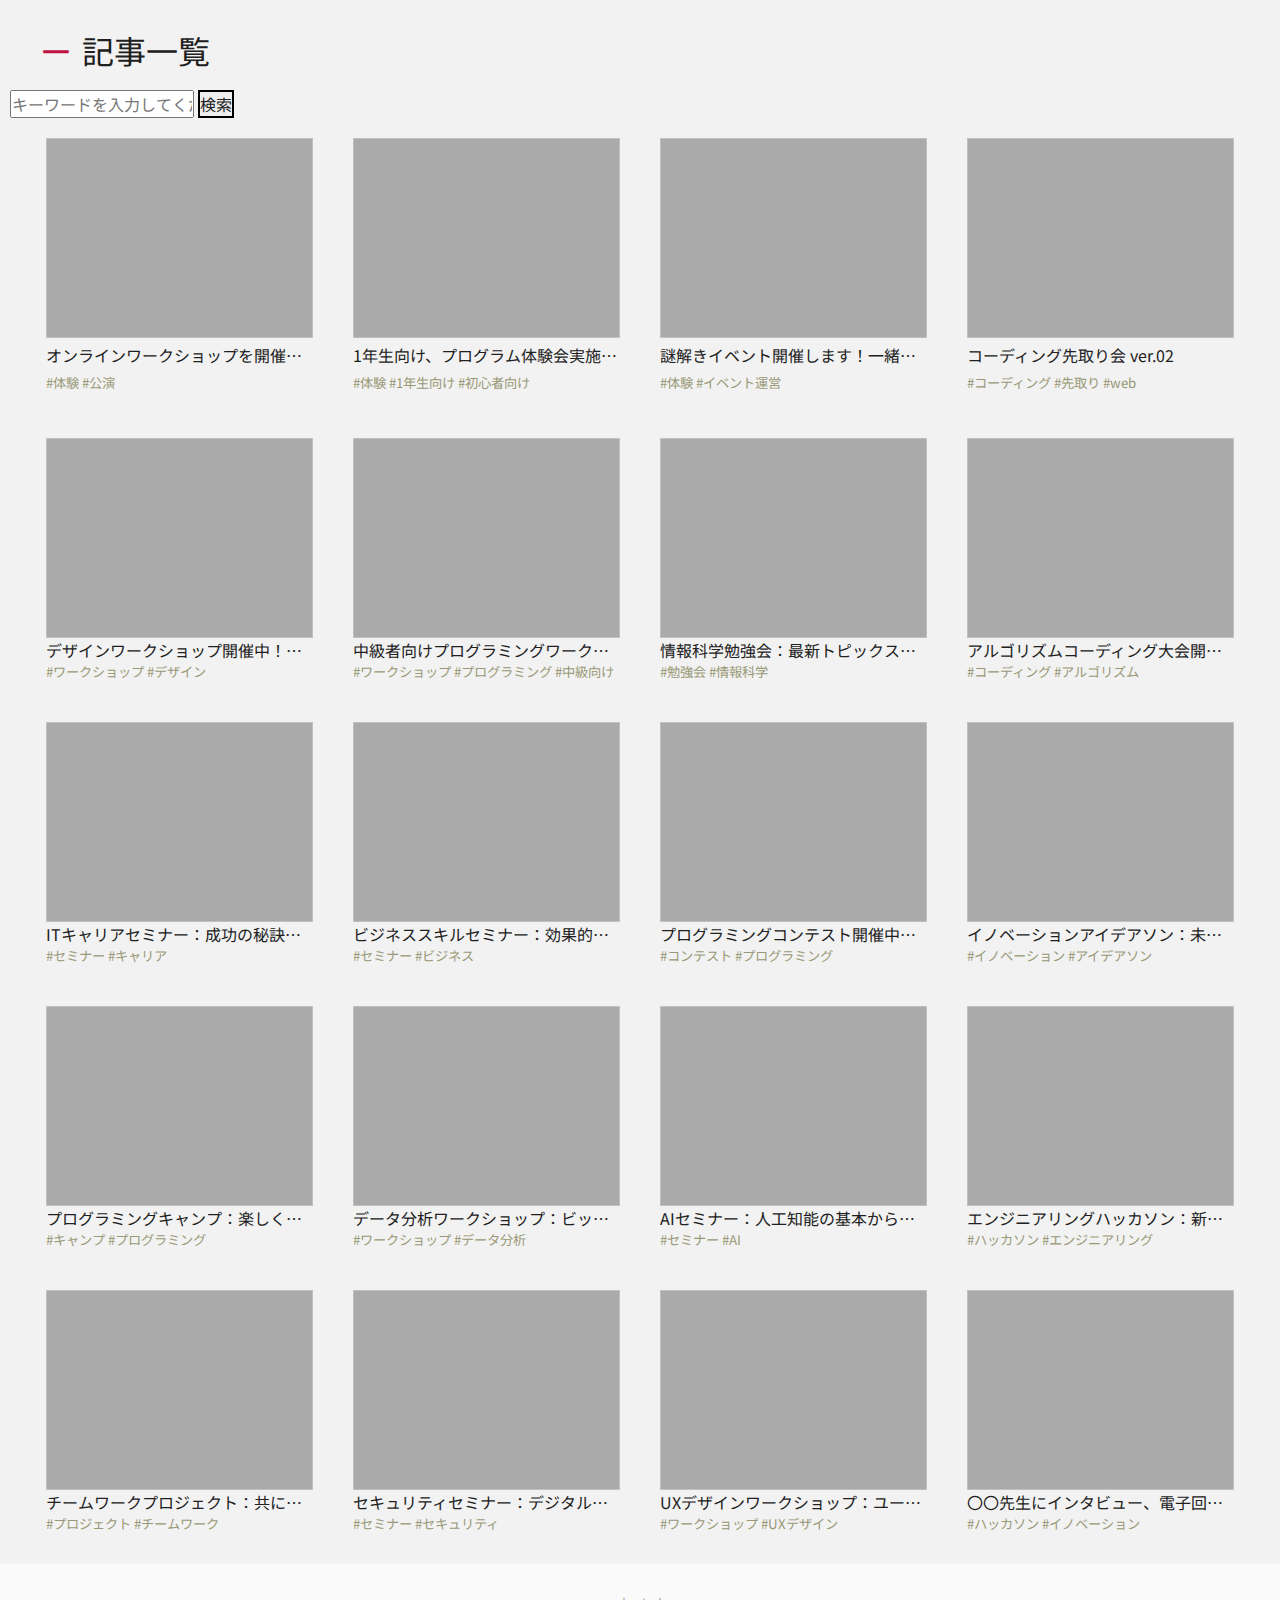
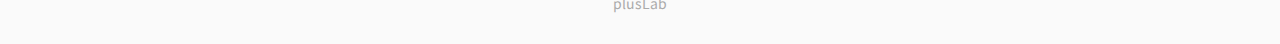
==== post.html @ 2acdcfe3 "page view02" ====
<!DOCTYPE html>
<html lang="ja">

<head>
  <meta charset="UTF-8">
  <meta name="viewport" content="width=device-width, initial-scale=1.0">
  <title>プラスラボ</title>
  <link rel="stylesheet" href="css/reset.css">
  <link rel="stylesheet" href="css/style.css">
  <script src="js/post.js"></script>
  <script>let submitted = false;</script>
<iframe name="hidden_iframe" style="display:none;" onload="if(submitted){window.location='index.html';}"></iframe>
  <link rel="preconnect" href="https://fonts.googleapis.com">
  <link rel="preconnect" href="https://fonts.gstatic.com" crossorigin>
  <link href="https://fonts.googleapis.com/css2?family=Noto+Sans+JP:wght@500&display=swap" rel="stylesheet">
</head>

<body>
  <div id="container">
    <header></header>
    <main>
      <section id="newpost-area">
        <h1>記事一覧</h1>
        <form id="search-form">
          <input type="text" id="search-input" placeholder="キーワードを入力してください">
          <button type="submit">検索</button>
        </form>
        <div id="post-box"></div>
      </section>
    </main>
    <footer>
      <a href="#">plusLab</a>
    </footer>
  </div>

</body>

</html>
---- css/style.css ----
body {
  font-family: 'Noto Sans JP', sans-serif;
  background-color: #fafafa;

}

#container {
  width: 100vw;
  margin: auto;
}

h1::before {
  content: "ー";
  padding: 10px;
  color: rgb(189, 18, 66);
}

h1 {
  padding: 20px;
}

/* -----------------------------------------------#top-area */

#top-area {
  height: 60vh;
  min-height: 500px;
}

/* -----------------------------------------------#post-area */
#newpost-area {
  background-color: #f2f2f2;
  padding: 10px;
}

#post-box {
  height: 400px;
  width: 100%;
  height: 100%;
  max-width: 1500px;
  margin: auto;
  display: grid;
  justify-content: center;
  grid-template-columns: 24vw 24vw 24vw 24vw;
  grid-template-rows: 300px;
}

.post-div {
  display: grid;
  margin: 20px;
}

.post-img {
  background-color: #aaa;
  width: 100%;
  height: 200px;
}

.post-div p,
h5 {
  overflow: hidden;
  white-space: nowrap;
  text-overflow: ellipsis;
}

.post-div h5 {
  color: #997;
}

.btn {
  display: block;
  width: 200px;
  height: 50px;
  line-height: 30px;
  margin: 10px auto;
  padding: 10px;
  color: #fafafa;
  background-color: #997;
  border-radius: 25px;
}







#message dt{
  text-align: center;
  margin: 20px 40px;
}


#message textarea {
  display: block;
  margin: 10px auto;
  resize: none;
  border: none;
  border: 2px solid #cccccc;
  border-radius: 2px;
  padding: 10px;
  width: 60vw;
  height: 200px;
}

#message textarea:focus {
  outline: 0;
}

#message form input{
  border: none;
  padding: 10px;
  background-color: #997;
  color: #fafafa;
  display: block;
  width: 100px;
  height: 50px;
  line-height: 30px;
  margin: 10px auto;
  padding: 10px;
  border-radius: 25px;

}

footer{
  font-size: 14px;
  width: 100%;
  height: 80px;
  display: flex;
  justify-content: center;
  align-items: center;
}

footer a{
  color: #aaa;
}


@media (max-width: 980px) {
  #newpost-box {
    grid-template-columns: 46vw 46vw;
    grid-template-rows: 300px 300px;
  }
  #message textarea {
    width: 90vw;
  }
}

@media (max-width: 500px) {
  #newpost-box {
    grid-template-columns: 90vw;
    grid-template-rows: 300px 300px 300px 300px;
  }
}
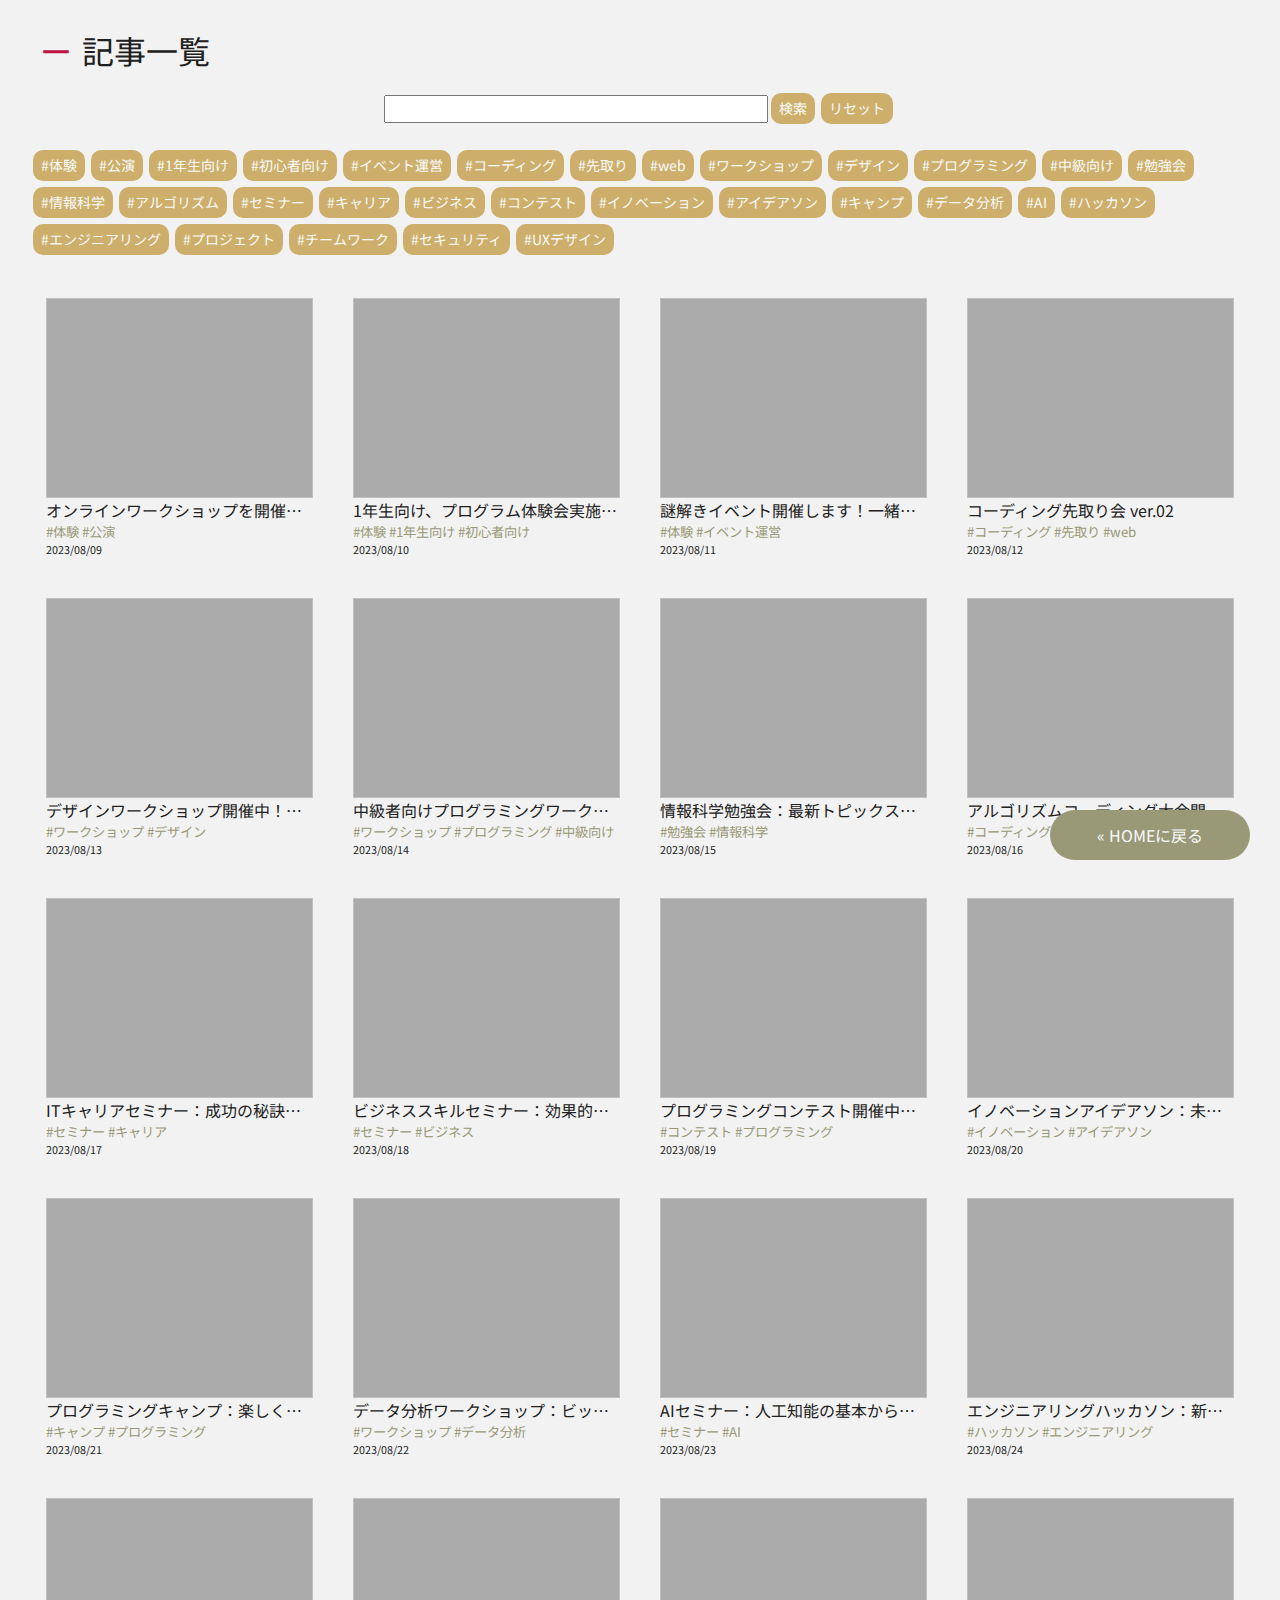
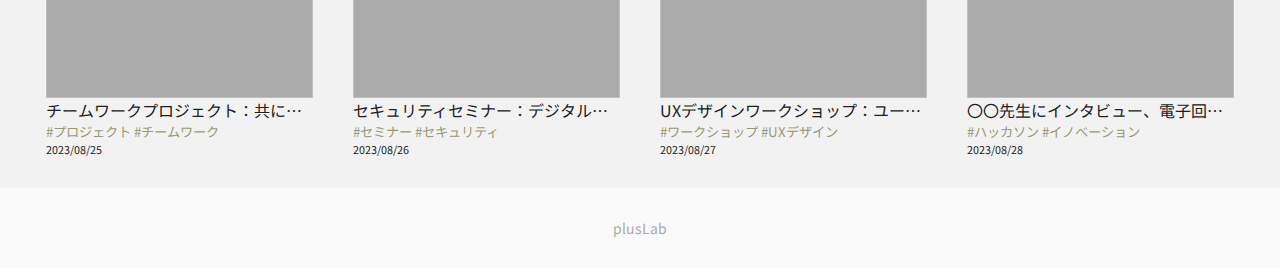
==== commit cf4f14de: "test01" ====
--- a/post.html
+++ b/post.html
@@ -19,12 +19,16 @@
   <div id="container">
     <header></header>
     <main>
+      <a href="index.html#newpost-area" class="btn fixed">&laquo;&nbsp;HOMEに戻る</a>
+
       <section id="newpost-area">
         <h1>記事一覧</h1>
         <form id="search-form">
-          <input type="text" id="search-input" placeholder="キーワードを入力してください">
+          <input type="text" id="search-input">
           <button type="submit">検索</button>
+          <button type="button" id="reset-button">リセット</button>
         </form>
+        <div id="tag-list"></div>
         <div id="post-box"></div>
       </section>
     </main>
--- a/css/style.css
+++ b/css/style.css
@@ -74,21 +74,73 @@
   margin: 10px auto;
   padding: 10px;
   color: #fafafa;
+  text-align: center;
   background-color: #997;
   border-radius: 25px;
 }
 
-
-
-
-
-
-
+.btn:hover{
+  transition: all 0.2s;
+  background-color: rgb(96, 96, 69);
+}
+
+.fixed{
+  position: fixed;  
+  bottom: 30px;
+  right: 30px;
+}
+
+/* -----------------------------------------------#calendar-area */
+#calendar-area{
+  margin-bottom: 40px;
+}
+
+#schedule{
+  display: grid;
+  grid-template-columns: 46vw 46vw;
+  grid-template-rows: 600px;
+  height: auto;
+  width: 90%;
+  margin: 40px;
+}
+
+#schedule #today{
+  background-color: rgba(153, 153, 119, 0.152);
+}
+
+#schedule table,#schedule th,#schedule td{
+  border: 1px solid #aaa;
+  border-collapse: collapse
+}
+
+#schedule th{
+  height: 40px;
+  background-color: #f2f2f2;
+}
+
+
+#schedule td{
+  padding: 6px;
+  vertical-align:top;
+}
+
+#event{
+  margin: auto;
+}
+
+#event h2{
+  padding: 15px;
+  margin: 10px;
+  margin-left: 20px;
+  border-left: 5px solid rgb(189, 18, 66);
+}
+
+
+/* -----------------------------------------------#message */
 #message dt{
   text-align: center;
   margin: 20px 40px;
 }
-
 
 #message textarea {
   display: block;
@@ -130,23 +182,55 @@
   align-items: center;
 }
 
+#search-form{
+  display: flex;
+  justify-content: center;
+  align-items: center;
+}
+
+#search-input{
+  width: 30vw;
+  max-width: 400px;
+}
+
+
+#newpost-area button{
+  margin: 3px;
+  padding: 5px 8px;
+  font-size: 14px;
+  border: none;
+  background-color: rgb(205, 175, 107);
+  color: #fafafa;
+  border-radius: 10px;
+}
+
+#tag-list{
+  margin: 20px;
+}
+
+
 footer a{
   color: #aaa;
 }
 
 
 @media (max-width: 980px) {
-  #newpost-box {
+  #post-box {
     grid-template-columns: 46vw 46vw;
     grid-template-rows: 300px 300px;
   }
   #message textarea {
     width: 90vw;
   }
+
+  #schedule{
+    grid-template-columns: 90vw;
+    grid-template-rows: 500px auto;
+  }
 }
 
 @media (max-width: 500px) {
-  #newpost-box {
+  #post-box {
     grid-template-columns: 90vw;
     grid-template-rows: 300px 300px 300px 300px;
   }
